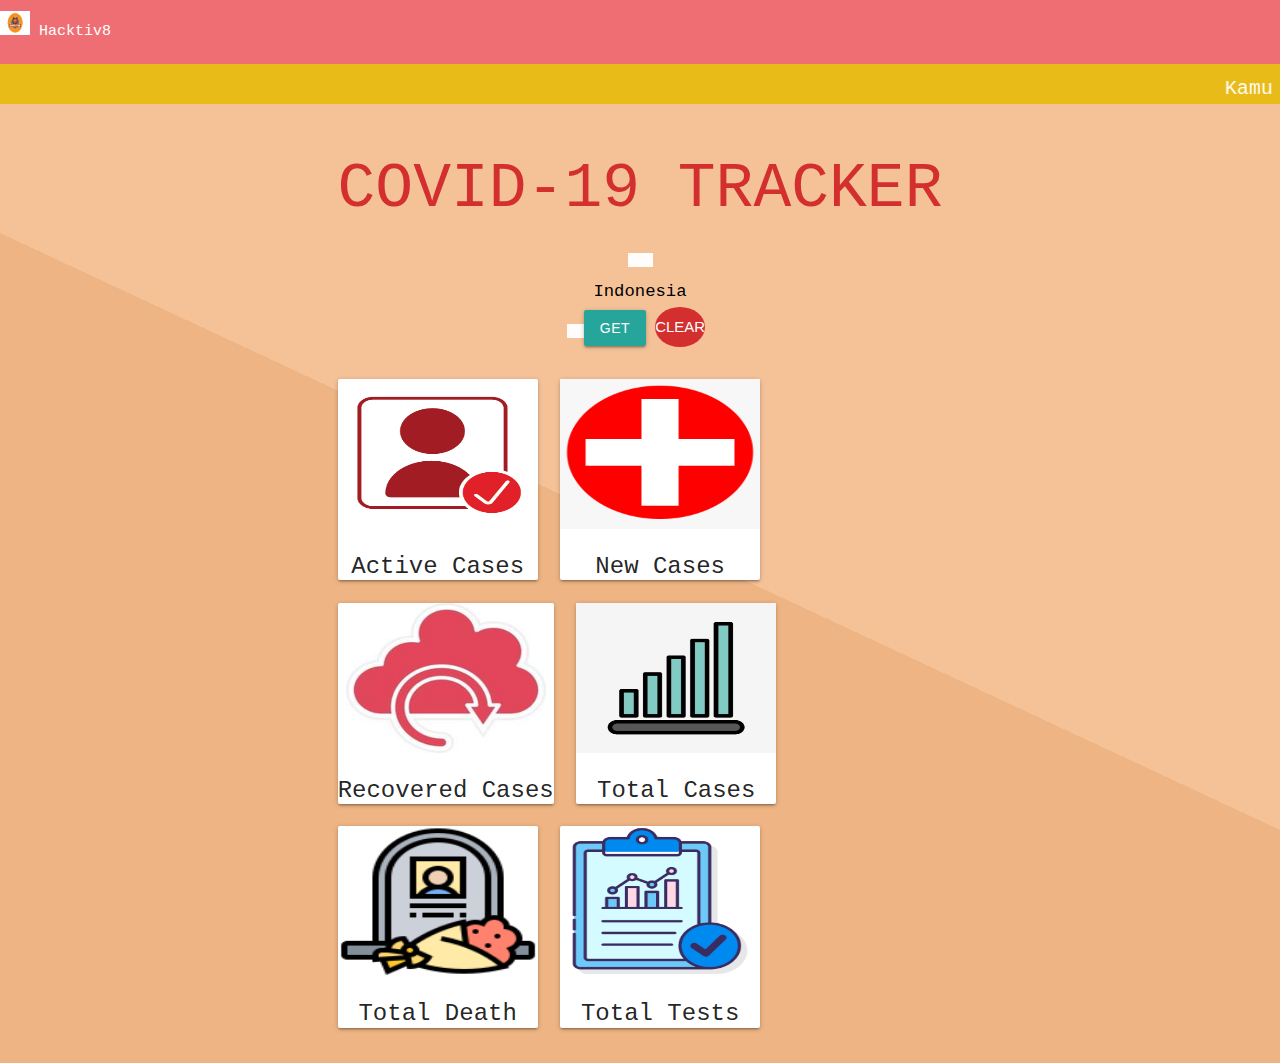
==== Assignment 3/index.html @ d60507a2 "Ass3" ====
<!DOCTYPE html>
<html>
  <head>
    <meta charset="UTF-8" />
    <meta http-equiv="X-UA-Compatible" content="IE=edge" />
    <meta name="viewport" content="width=device-width, initial-scale=1.0" />
    <title>Assignment3</title>
    <link href="https://cdn.jsdelivr.net/npm/bootstrap@5.3.0-alpha2/dist/css/bootstrap.min.css" rel="stylesheet" integrity="sha384-aFq/bzH65dt+w6FI2ooMVUpc+21e0SRygnTpmBvdBgSdnuTN7QbdgL+OapgHtvPp" crossorigin="anonymous" />
    <!-- <link rel="stylesheet" href="STYLE.CSS" /> -->
    <!--Import Google Icon Font-->
    <link href="https://fonts.googleapis.com/icon?family=Material+Icons" rel="stylesheet" />
    <!-- Compiled and minified CSS -->
    <link rel="stylesheet" href="https://cdnjs.cloudflare.com/ajax/libs/materialize/1.0.0/css/materialize.min.css" />
    <link rel="shortcut icon" href="favicon.ico" type="image/x-icon" />
    <link rel="stylesheet" href="style.css">
  </head>

  <body>
    <nav class="navbar bg-body-tertiary">
      <div class="container-fluid">
        <a class="navbar-brand" href="#">
          <img src="img/logo.jpg" alt="Logo"  class="logo" />
          Hacktiv8
        </a>
        <div class="spinner-grow text-warning" role="status">
          <span class="visually-hidden">Loading...</span>
        </div>
      </div>
    </nav>
    <marquee> 
      Kamu Lagi Apa????????????    &nbsp;&nbsp;&nbsp;
     <img src="img/ig.png" alt="" class="ig"> Mewah Aprilia
    </marquee>
    <div class="container center">
      <h1>COVID-19 TRACKER</h1>
    
      <form>
        <label><h6>Indonesia</h6></label>
        <button class="btn bbtn-flat disabled-success" type="submit" id="button">GET</button>
        <button class="clearbutton" type="submit" id="hapus">CLEAR</button>
      </form>
 
      <br />
      <div class="container">
        <div class="row row-cols-1 row-cols-md-3 g-4">
          <div class="col">
            <div class="card h-100">
              <img src="img/ActiveCase.png" class="img" alt="..." />
              <div class="card-body">
                <h5 class="card-title">Active Cases</h5>
                <span><div id="active"></div></span>
              </div>
            </div>
          </div>
          <div class="col">
            <div class="card h-100">
              <img src="img/new.png" class="img" alt="..." />
              <div class="card-body">
                <h5 class="card-title">New Cases</h5>
                <span><div id="newcases"></div></span>
              </div>
            </div>
          </div>
          <div class="col">
            <div class="card h-100">
              <img src="img/recovered.png" class="img" alt="..." />
              <div class="card-body">
                <h5 class="card-title">Recovered Cases</h5>
                <span><div id="recovered"></div></span>
              </div>
            </div>
          </div>
          <div class="col">
            <div class="card h-100">
              <img src="img/t-case.jpg" class="img" alt="..." />
              <div class="card-body">
                <h5 class="card-title">Total Cases</h5>
                <span><div id="totalcases"></div></span>
              </div>
            </div>
          </div>
          <div class="col">
            <div class="card h-100">
              <img src="img/total-death.png" class="img" alt="..." />
              <div class="card-body">
                <h5 class="card-title">Total Death</h5>
                <span><div id="death"></div></span>
              </div>
            </div>
          </div>
          <div class="col">
            <div class="card h-100">
              <img src="img/total-test.png" class="img" alt="..." />
              <div class="card-body">
                <h5 class="card-title">Total Tests</h5>
                <span><div id="totaltest"></div></span>
              </div>
            </div>
          </div>
        </div>
      </div>
    </div>
    <!--JavaScript at end of body for optimized loading-->
    <script type="text/javascript" src="js/materialize.min.js"></script>
    <script src="main.js"></script>
  </body>
</html>
---- Assignment 3/style.css ----
* {
  margin: 0;
  padding: 0;
  font-family: Lucida Console, Courier, monospace;
  box-sizing: border-box;
}

body {
  background: linear-gradient(25deg, #eeb484 50%, #f5c298 50%)
}
marquee{
  background-color: #e8bb18;
  font-size: 20px;
  color: rgb(255, 255, 255);
}
.ig{
  height: 30px;
}
h1{
  color: #d32f2f ;
}
h1:hover{
  transform: translate(0px,-12px);
  transition: 0.9s;
}
.logo{
  width: 30px;
  height: 24px;
}

 label {
  background: #fffffff5;
  color: #000000;
  height: 40px;
  width: 200px;
  padding: 0 25px;
}
label:hover{
  background-color: #ece6e6f5;
}
button{
  position: relative;
  top: -2px;
  height: 40px;
  left: -8px;

}
.clearbutton{
  width: 50px;
  height: 40px;
  background-color: #d32f2f;
  border: none;
  border-radius: 50%;
  color: white;
}
.clearbutton:hover{
  background-color: #ff0000;
  color: #000000;
  text-shadow: #ffffff;
  transform: scalex(0.8);
}
.img {
  height: 150px;
  width: 200px;
}

.col :hover{
  background-color: #eeb484;
  transform: scale(0.9);
  transition: 0.5s;
  color: aliceblue;
}
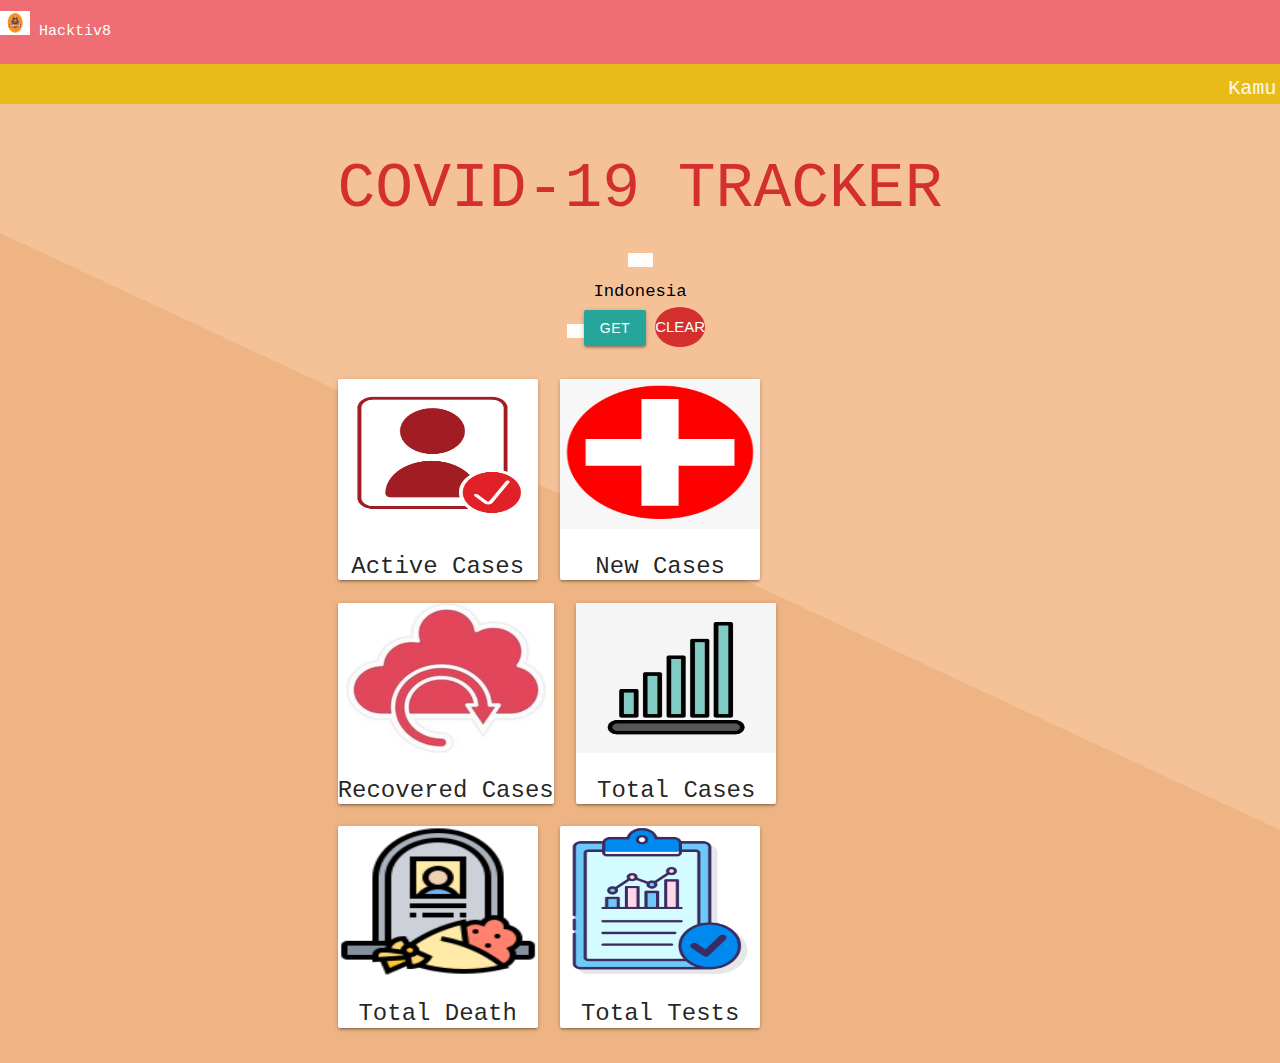
==== commit afc2f64d: "Ass3" ====
--- a/Assignment 3/index.html
+++ b/Assignment 3/index.html
@@ -12,14 +12,14 @@
     <!-- Compiled and minified CSS -->
     <link rel="stylesheet" href="https://cdnjs.cloudflare.com/ajax/libs/materialize/1.0.0/css/materialize.min.css" />
     <link rel="shortcut icon" href="favicon.ico" type="image/x-icon" />
-    <link rel="stylesheet" href="style.css">
+    <link rel="stylesheet" href="style.css" />
   </head>
 
   <body>
     <nav class="navbar bg-body-tertiary">
       <div class="container-fluid">
         <a class="navbar-brand" href="#">
-          <img src="img/logo.jpg" alt="Logo"  class="logo" />
+          <img src="img/logo.jpg" alt="Logo" class="logo" />
           Hacktiv8
         </a>
         <div class="spinner-grow text-warning" role="status">
@@ -27,19 +27,19 @@
         </div>
       </div>
     </nav>
-    <marquee> 
-      Kamu Lagi Apa????????????    &nbsp;&nbsp;&nbsp;
-     <img src="img/ig.png" alt="" class="ig"> Mewah Aprilia
+    <marquee>
+      Kamu Lagi Apa???????????? &nbsp;&nbsp;&nbsp;
+      <img src="img/ig.png" alt="" class="ig" /> Mewah Aprilia
     </marquee>
     <div class="container center">
       <h1>COVID-19 TRACKER</h1>
-    
+
       <form>
         <label><h6>Indonesia</h6></label>
         <button class="btn bbtn-flat disabled-success" type="submit" id="button">GET</button>
         <button class="clearbutton" type="submit" id="hapus">CLEAR</button>
       </form>
- 
+
       <br />
       <div class="container">
         <div class="row row-cols-1 row-cols-md-3 g-4">
